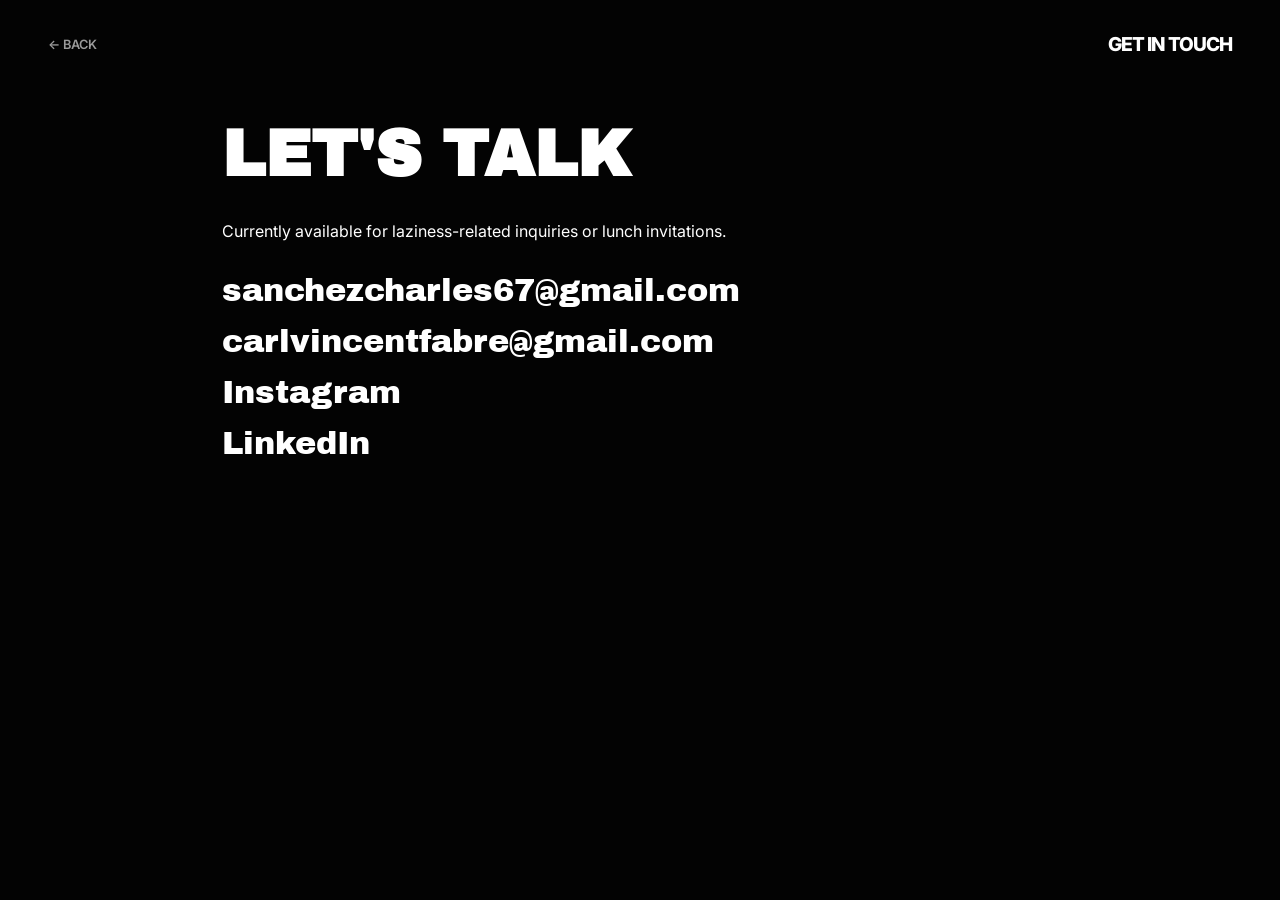
==== contact.html @ b0dd993e "added contact.html" ====
<!DOCTYPE html>
<html lang="en">
<head>
    <meta charset="UTF-8">
    <meta name="viewport" content="width=device-width, initial-scale=1.0">
    <title>Contact - Fabre Sanchez</title>
    <link href="https://fonts.googleapis.com/css2?family=Archivo+Black&family=Inter:wght@400;600&display=swap" rel="stylesheet">
    <link rel="stylesheet" href="style.css">
</head>
<body>
    <div class="background-fx"></div>

    <nav>
        <a href="index.html" class="back-btn">← Back</a>
        <div class="logo">GET IN TOUCH</div>
    </nav>

    <main class="content-page">
        <h1 class="sub-header">Let's Talk</h1>
        <p class="contact-text">Currently available for laziness-related inquiries or lunch invitations.</p>
        
        <div class="contact-links">
            <a href="mailto:sanchezcharles67@gmail.com" class="contact-link">sanchezcharles67@gmail.com</a>
            <a href="carlvincentfabre@gmail.com" class="contact-link">carlvincentfabre@gmail.com</a>
            <a href="#" class="contact-link">Instagram</a>
            <a href="#" class="contact-link">LinkedIn</a>
        </div>
    </main>
</body>
</html>
---- style.css ----
:root {
    --bg-color: #030303; 
    --text-color: #ffffff;
    --accent-color: #333333; /* For secondary buttons */
}

* {
    margin: 0;
    padding: 0;
    box-sizing: border-box;
}

body {
    background-color: var(--bg-color);
    color: var(--text-color);
    font-family: 'Inter', sans-serif;
    min-height: 100vh; /* Changed from height to min-height for scrolling */
    width: 100vw;
    overflow-x: hidden; 
    display: flex;
    flex-direction: column;
    position: relative;
}

.background-fx {
    position: fixed; /* Fixed so it stays while scrolling */
    top: 0;
    left: 0;
    width: 100%;
    height: 100%;
    z-index: -1;
    background-image: url('Monaco GP 2025 Desktop Wallpaper 1.jpg');
    background-size: cover;
    background-position: center;
    background-repeat: no-repeat;
    opacity: 0.15; 
    filter: blur(2px); 
}

nav {
    display: flex;
    justify-content: space-between;
    align-items: center;
    padding: 2rem 3rem;
    z-index: 10;
}

.logo {
    font-weight: 800;
    font-size: 1.2rem;
    letter-spacing: -0.05em;
}

.nav-links {
    display: flex;
    align-items: center;
    gap: 1rem;
}

/* Button Styles */
.cta-btn {
    background-color: var(--text-color);
    color: var(--bg-color);
    padding: 12px 28px;
    border-radius: 30px;
    text-decoration: none;
    font-weight: 700;
    font-size: 0.85rem;
    text-transform: uppercase;
    transition: all 0.2s ease;
    border: 2px solid var(--text-color);
}

.cta-btn.secondary {
    background-color: transparent;
    color: var(--text-color);
}

.cta-btn:hover {
    transform: scale(1.05);
    background-color: #ddd;
}

.cta-btn.secondary:hover {
    background-color: var(--text-color);
    color: var(--bg-color);
}

.back-btn {
    color: var(--text-color);
    text-decoration: none;
    font-weight: 600;
    text-transform: uppercase;
    font-size: 0.8rem;
    opacity: 0.6;
}

.back-btn:hover {
    opacity: 1;
}

/* Main Content Area */
main {
    flex-grow: 1;
    display: flex;
    flex-direction: column;
    justify-content: center;
    align-items: center;
    text-align: center;
    padding: 2rem;
}

.big-name {
    font-family: 'Archivo Black', sans-serif;
    font-size: clamp(3rem, 13vw, 11rem); 
    text-transform: uppercase;
    line-height: 0.82;
    letter-spacing: -0.04em;
}

/* Experience & Contact Page Layouts */
.content-page {
    justify-content: flex-start; /* Align to top */
    text-align: left;
    align-items: flex-start;
    max-width: 900px;
    margin: 0 auto;
    width: 100%;
}

.sub-header {
    font-family: 'Archivo Black', sans-serif;
    font-size: 4rem;
    text-transform: uppercase;
    margin-bottom: 2rem;
}

.exp-item {
    margin-bottom: 3rem;
    border-bottom: 1px solid rgba(255,255,255,0.1);
    padding-bottom: 1.5rem;
    width: 100%;
}

.exp-item h2 {
    font-family: 'Archivo Black', sans-serif;
    font-size: 1.5rem;
    text-transform: uppercase;
    margin: 0.5rem 0;
}

.year {
    font-size: 0.8rem;
    opacity: 0.5;
    font-weight: 600;
}

.contact-links {
    display: flex;
    flex-direction: column;
    gap: 1rem;
    margin-top: 2rem;
}

.contact-link {
    font-family: 'Archivo Black', sans-serif;
    font-size: 2rem;
    color: var(--text-color);
    text-decoration: none;
    transition: opacity 0.2s;
}

.contact-link:hover {
    opacity: 0.5;
}

/* Footer Ticker */
footer {
    padding: 2rem 3rem;
    text-align: center;
}

.skills-ticker {
    font-size: 0.8rem;
    font-weight: 600;
    text-transform: uppercase;
    letter-spacing: 0.1em;
    opacity: 0.6;
}

@media (max-width: 768px) {
    .nav-links { gap: 0.5rem; }
    .cta-btn { padding: 8px 16px; font-size: 0.7rem; }
    .sub-header { font-size: 2.5rem; }
    .contact-link { font-size: 1.2rem; }
}
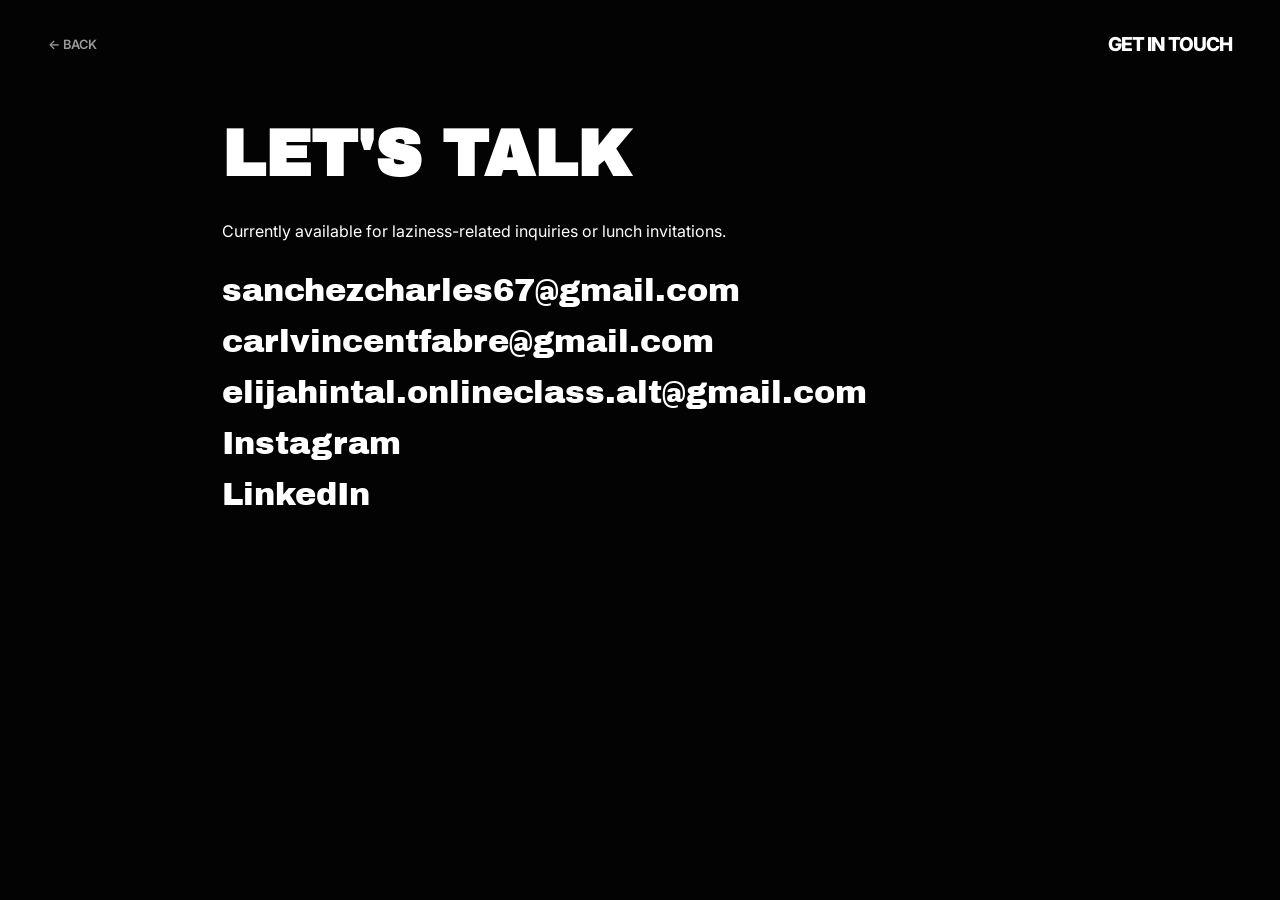
==== commit 1845c5a5: "added another contact in contact.html" ====
--- a/contact.html
+++ b/contact.html
@@ -22,6 +22,7 @@
         <div class="contact-links">
             <a href="mailto:sanchezcharles67@gmail.com" class="contact-link">sanchezcharles67@gmail.com</a>
             <a href="carlvincentfabre@gmail.com" class="contact-link">carlvincentfabre@gmail.com</a>
+            <a href="elijahintal.onlineclass.alt" class="contact-link">elijahintal.onlineclass.alt@gmail.com</a>
             <a href="#" class="contact-link">Instagram</a>
             <a href="#" class="contact-link">LinkedIn</a>
         </div>
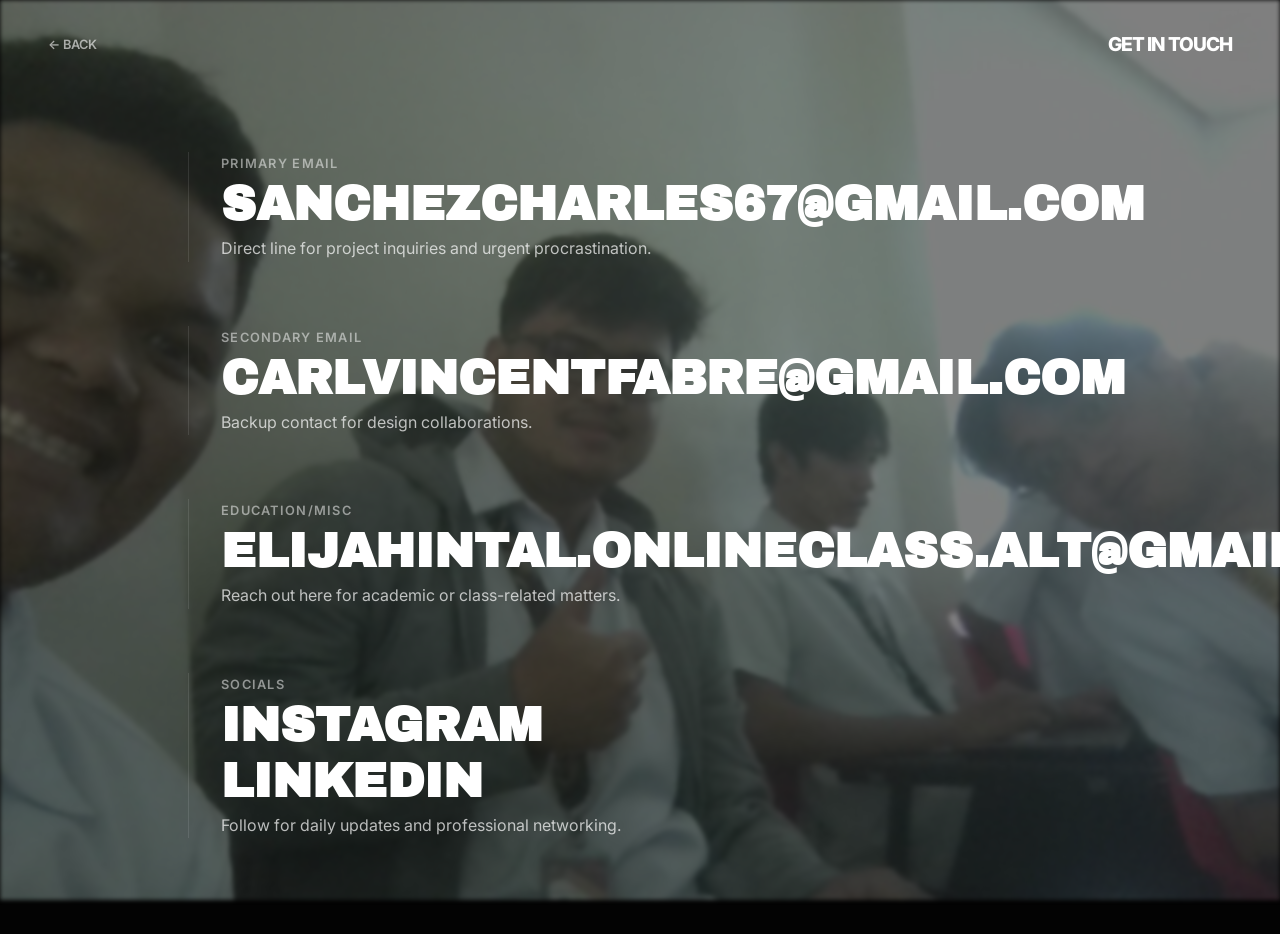
==== commit 1cd31a18: "fixed minor bugs with the text not inheriting the style" ====
--- a/contact.html
+++ b/contact.html
@@ -16,15 +16,29 @@
     </nav>
 
     <main class="content-page">
-        <h1 class="sub-header">Let's Talk</h1>
-        <p class="contact-text">Currently available for laziness-related inquiries or lunch invitations.</p>
-        
-        <div class="contact-links">
-            <a href="mailto:sanchezcharles67@gmail.com" class="contact-link">sanchezcharles67@gmail.com</a>
-            <a href="carlvincentfabre@gmail.com" class="contact-link">carlvincentfabre@gmail.com</a>
-            <a href="elijahintal.onlineclass.alt" class="contact-link">elijahintal.onlineclass.alt@gmail.com</a>
-            <a href="#" class="contact-link">Instagram</a>
-            <a href="#" class="contact-link">LinkedIn</a>
+        <div class="exp-item">
+            <span class="label-tag">Primary Email</span>
+            <h2><a href="mailto:sanchezcharles67@gmail.com" class="contact-link">sanchezcharles67@gmail.com</a></h2>
+            <p>Direct line for project inquiries and urgent procrastination.</p>
+        </div>
+
+        <div class="exp-item">
+            <span class="label-tag">Secondary Email</span>
+            <h2><a href="mailto:carlvincentfabre@gmail.com" class="contact-link">carlvincentfabre@gmail.com</a></h2>
+            <p>Backup contact for design collaborations.</p>
+        </div>
+
+        <div class="exp-item">
+            <span class="label-tag">Education/Misc</span>
+            <h2><a href="mailto:elijahintal.onlineclass.alt@gmail.com" class="contact-link">elijahintal.onlineclass.alt@gmail.com</a></h2>
+            <p>Reach out here for academic or class-related matters.</p>
+        </div>
+
+        <div class="exp-item">
+            <span class="label-tag">Socials</span>
+            <h2><a href="#" class="contact-link">Instagram</a></h2>
+            <h2><a href="#" class="contact-link">LinkedIn</a></h2>
+            <p>Follow for daily updates and professional networking.</p>
         </div>
     </main>
 </body>
--- a/style.css
+++ b/style.css
@@ -1,7 +1,6 @@
 :root {
     --bg-color: #030303; 
     --text-color: #ffffff;
-    --accent-color: #333333; /* For secondary buttons */
 }
 
 * {
@@ -14,7 +13,7 @@
     background-color: var(--bg-color);
     color: var(--text-color);
     font-family: 'Inter', sans-serif;
-    min-height: 100vh; /* Changed from height to min-height for scrolling */
+    min-height: 100vh;
     width: 100vw;
     overflow-x: hidden; 
     display: flex;
@@ -23,17 +22,17 @@
 }
 
 .background-fx {
-    position: fixed; /* Fixed so it stays while scrolling */
+    position: fixed;
     top: 0;
     left: 0;
     width: 100%;
     height: 100%;
     z-index: -1;
-    background-image: url('Monaco GP 2025 Desktop Wallpaper 1.jpg');
+    background-image: url('project.jpg');
     background-size: cover;
     background-position: center;
     background-repeat: no-repeat;
-    opacity: 0.15; 
+    opacity: 0.5; 
     filter: blur(2px); 
 }
 
@@ -49,6 +48,7 @@
     font-weight: 800;
     font-size: 1.2rem;
     letter-spacing: -0.05em;
+    text-transform: uppercase;
 }
 
 .nav-links {
@@ -57,7 +57,20 @@
     gap: 1rem;
 }
 
-/* Button Styles */
+.back-btn {
+    color: var(--text-color);
+    text-decoration: none;
+    font-weight: 600;
+    text-transform: uppercase;
+    font-size: 0.8rem;
+    opacity: 0.6;
+    transition: opacity 0.2s;
+}
+
+.back-btn:hover {
+    opacity: 1;
+}
+
 .cta-btn {
     background-color: var(--text-color);
     color: var(--bg-color);
@@ -67,39 +80,20 @@
     font-weight: 700;
     font-size: 0.85rem;
     text-transform: uppercase;
-    transition: all 0.2s ease;
-    border: 2px solid var(--text-color);
+    transition: transform 0.2s ease;
+    border: 1px solid var(--text-color);
 }
 
 .cta-btn.secondary {
     background-color: transparent;
     color: var(--text-color);
+    border: 1px solid rgba(255,255,255,0.3);
 }
 
 .cta-btn:hover {
     transform: scale(1.05);
-    background-color: #ddd;
-}
-
-.cta-btn.secondary:hover {
-    background-color: var(--text-color);
-    color: var(--bg-color);
-}
-
-.back-btn {
-    color: var(--text-color);
-    text-decoration: none;
-    font-weight: 600;
-    text-transform: uppercase;
-    font-size: 0.8rem;
-    opacity: 0.6;
-}
-
-.back-btn:hover {
-    opacity: 1;
-}
-
-/* Main Content Area */
+}
+
 main {
     flex-grow: 1;
     display: flex;
@@ -107,7 +101,27 @@
     justify-content: center;
     align-items: center;
     text-align: center;
-    padding: 2rem;
+    padding: 2rem 3rem;
+    z-index: 5;
+}
+
+.content-page {
+    justify-content: flex-start;
+    align-items: flex-start;
+    text-align: left;
+    max-width: 1000px;
+    margin: 0 auto;
+    width: 100%;
+    padding-top: 4rem;
+}
+
+.job-title {
+    font-size: 0.9rem;
+    text-transform: uppercase;
+    letter-spacing: 0.2em;
+    margin-bottom: 1.5rem;
+    opacity: 0.7;
+    font-weight: 600;
 }
 
 .big-name {
@@ -116,68 +130,52 @@
     text-transform: uppercase;
     line-height: 0.82;
     letter-spacing: -0.04em;
-}
-
-/* Experience & Contact Page Layouts */
-.content-page {
-    justify-content: flex-start; /* Align to top */
-    text-align: left;
-    align-items: flex-start;
-    max-width: 900px;
-    margin: 0 auto;
+    margin: 0;
+}
+
+.exp-item {
+    margin-bottom: 4rem;
     width: 100%;
-}
-
-.sub-header {
-    font-family: 'Archivo Black', sans-serif;
-    font-size: 4rem;
-    text-transform: uppercase;
-    margin-bottom: 2rem;
-}
-
-.exp-item {
-    margin-bottom: 3rem;
-    border-bottom: 1px solid rgba(255,255,255,0.1);
-    padding-bottom: 1.5rem;
-    width: 100%;
+    border-left: 1px solid rgba(255,255,255,0.1);
+    padding-left: 2rem;
 }
 
 .exp-item h2 {
     font-family: 'Archivo Black', sans-serif;
-    font-size: 1.5rem;
+    font-size: clamp(1.5rem, 4vw, 3rem);
     text-transform: uppercase;
     margin: 0.5rem 0;
-}
-
-.year {
+    line-height: 1;
+}
+
+.label-tag {
     font-size: 0.8rem;
     opacity: 0.5;
     font-weight: 600;
-}
-
-.contact-links {
-    display: flex;
-    flex-direction: column;
-    gap: 1rem;
-    margin-top: 2rem;
+    text-transform: uppercase;
+    letter-spacing: 0.1em;
+}
+
+.exp-item p {
+    opacity: 0.7;
+    max-width: 500px;
+    line-height: 1.6;
 }
 
 .contact-link {
-    font-family: 'Archivo Black', sans-serif;
-    font-size: 2rem;
-    color: var(--text-color);
+    color: inherit;
     text-decoration: none;
-    transition: opacity 0.2s;
+    transition: opacity 0.3s ease;
 }
 
 .contact-link:hover {
     opacity: 0.5;
 }
 
-/* Footer Ticker */
 footer {
     padding: 2rem 3rem;
     text-align: center;
+    z-index: 10;
 }
 
 .skills-ticker {
@@ -189,8 +187,32 @@
 }
 
 @media (max-width: 768px) {
-    .nav-links { gap: 0.5rem; }
-    .cta-btn { padding: 8px 16px; font-size: 0.7rem; }
-    .sub-header { font-size: 2.5rem; }
-    .contact-link { font-size: 1.2rem; }
+    nav {
+        padding: 1.5rem;
+    }
+
+    .nav-links {
+        gap: 0.5rem;
+    }
+
+    .cta-btn {
+        padding: 8px 16px;
+        font-size: 0.7rem;
+    }
+
+    .big-name {
+         font-size: clamp(3rem, 15vw, 6rem);
+    }
+    
+    .content-page {
+        padding-top: 2rem;
+    }
+
+    .exp-item {
+        margin-bottom: 2.5rem;
+    }
+
+    footer {
+        padding-bottom: 2.5rem;
+    }
 }
